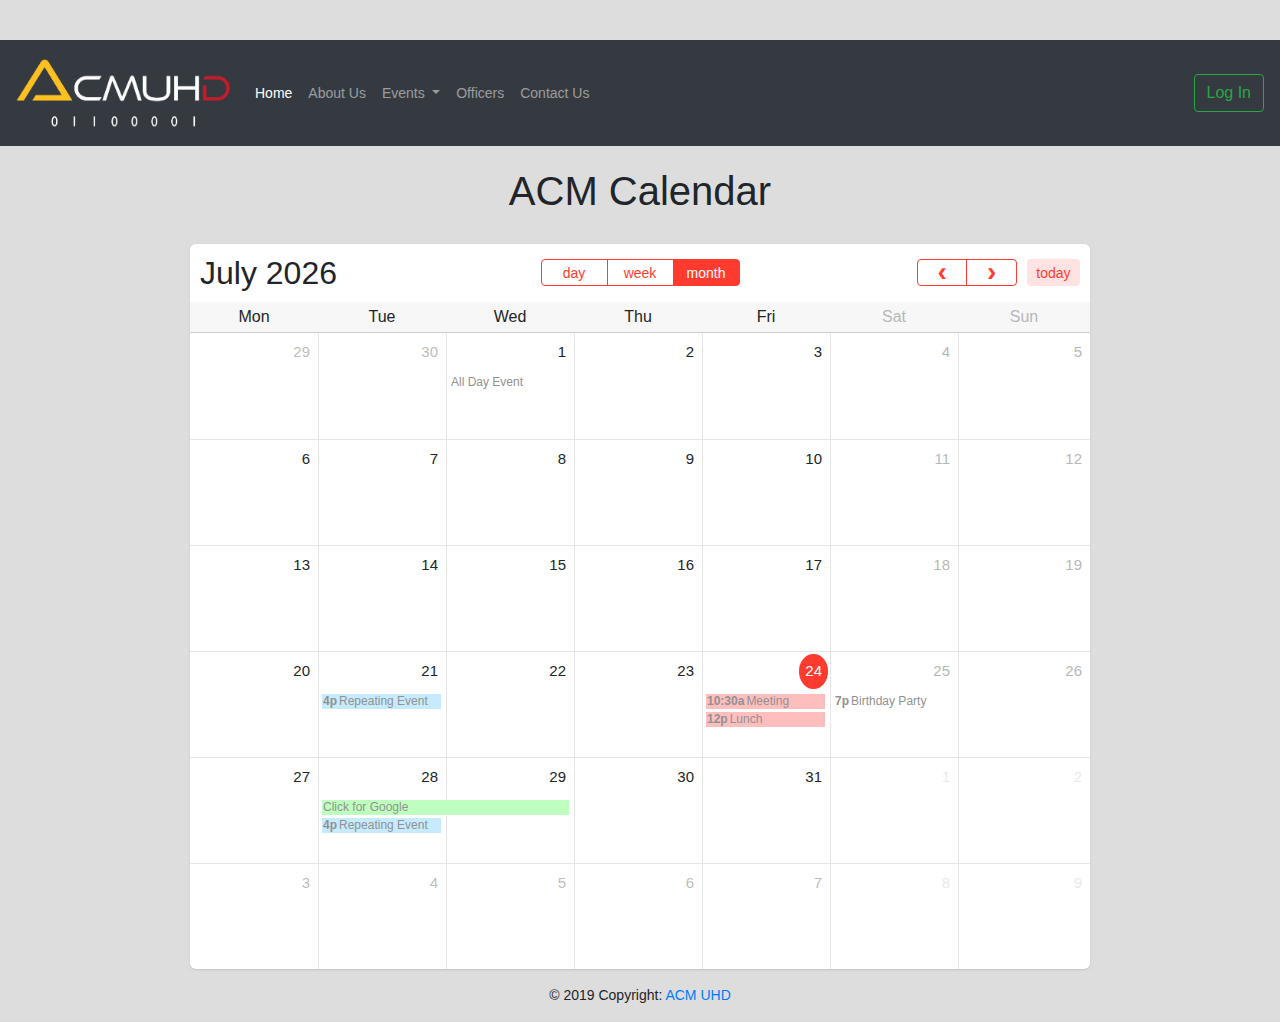
==== ACM website/Index.html @ 23e4f259 "Add files via upload" ====
<!doctype html>
<html lang="en">
  <head>
    <title>ACM UHD | Events</title>

    <meta charset="utf-8">
    <meta name="viewport" content="width=device-width, initial-scale=1, shrink-to-fit=no">
    <meta http-equiv="X-UA-Compatible" content="IE=edge,chrome=1" />

    
    <link rel="stylesheet" href="https://stackpath.bootstrapcdn.com/bootstrap/4.3.1/css/bootstrap.min.css" integrity="sha384-ggOyR0iXCbMQv3Xipma34MD+dH/1fQ784/j6cY/iJTQUOhcWr7x9JvoRxT2MZw1T" crossorigin="anonymous">
    <link href='assets/css/fullcalendar.css' rel='stylesheet' />
<link href='assets/css/fullcalendar.print.css' rel='stylesheet' media='print' />
<script src='assets/js/jquery-1.10.2.js' type="text/javascript"></script>
<script src='assets/js/jquery-ui.custom.min.js' type="text/javascript"></script>
<script src='assets/js/fullcalendar.js' type="text/javascript"></script>
<script>

	$(document).ready(function() {
	    var date = new Date();
		var d = date.getDate();
		var m = date.getMonth();
		var y = date.getFullYear();

		/*  className colors

		className: default(transparent), important(red), chill(pink), success(green), info(blue)

		*/


		/* initialize the external events
		-----------------------------------------------------------------*/

		$('#external-events div.external-event').each(function() {

			// create an Event Object (http://arshaw.com/fullcalendar/docs/event_data/Event_Object/)
			// it doesn't need to have a start or end
			var eventObject = {
				title: $.trim($(this).text()) // use the element's text as the event title
			};

			// store the Event Object in the DOM element so we can get to it later
			$(this).data('eventObject', eventObject);

			// make the event draggable using jQuery UI
			$(this).draggable({
				zIndex: 999,
				revert: true,      // will cause the event to go back to its
				revertDuration: 0  //  original position after the drag
			});

		});


		/* initialize the calendar
		-----------------------------------------------------------------*/

		var calendar =  $('#calendar').fullCalendar({
			header: {
				left: 'title',
				center: 'agendaDay,agendaWeek,month',
				right: 'prev,next today'
			},
			editable: true,
			firstDay: 1, //  1(Monday) this can be changed to 0(Sunday) for the USA system
			selectable: true,
			defaultView: 'month',

			axisFormat: 'h:mm',
			columnFormat: {
                month: 'ddd',    // Mon
                week: 'ddd d', // Mon 7
                day: 'dddd M/d',  // Monday 9/7
                agendaDay: 'dddd d'
            },
            titleFormat: {
                month: 'MMMM yyyy', // September 2009
                week: "MMMM yyyy", // September 2009
                day: 'MMMM yyyy'                  // Tuesday, Sep 8, 2009
            },
			allDaySlot: false,
			selectHelper: true,
			select: function(start, end, allDay) {
				var title = prompt('Event Title:');
				if (title) {
					calendar.fullCalendar('renderEvent',
						{
							title: title,
							start: start,
							end: end,
							allDay: allDay
						},
						true // make the event "stick"
					);
				}
				calendar.fullCalendar('unselect');
			},
			droppable: true, // this allows things to be dropped onto the calendar !!!
			drop: function(date, allDay) { // this function is called when something is dropped

				// retrieve the dropped element's stored Event Object
				var originalEventObject = $(this).data('eventObject');

				// we need to copy it, so that multiple events don't have a reference to the same object
				var copiedEventObject = $.extend({}, originalEventObject);

				// assign it the date that was reported
				copiedEventObject.start = date;
				copiedEventObject.allDay = allDay;

				// render the event on the calendar
				// the last `true` argument determines if the event "sticks" (http://arshaw.com/fullcalendar/docs/event_rendering/renderEvent/)
				$('#calendar').fullCalendar('renderEvent', copiedEventObject, true);

				// is the "remove after drop" checkbox checked?
				if ($('#drop-remove').is(':checked')) {
					// if so, remove the element from the "Draggable Events" list
					$(this).remove();
				}

			},

			events: [
				{
					title: 'All Day Event',
					start: new Date(y, m, 1)
				},
				{
					id: 999,
					title: 'Repeating Event',
					start: new Date(y, m, d-3, 16, 0),
					allDay: false,
					className: 'info'
				},
				{
					id: 999,
					title: 'Repeating Event',
					start: new Date(y, m, d+4, 16, 0),
					allDay: false,
					className: 'info'
				},
				{
					title: 'Meeting',
					start: new Date(y, m, d, 10, 30),
					allDay: false,
					className: 'important'
				},
				{
					title: 'Lunch',
					start: new Date(y, m, d, 12, 0),
					end: new Date(y, m, d, 14, 0),
					allDay: false,
					className: 'important'
				},
				{
					title: 'Birthday Party',
					start: new Date(y, m, d+1, 19, 0),
					end: new Date(y, m, d+1, 22, 30),
					allDay: false,
				},
				{
					title: 'Click for Google',
					start: new Date(y, m, 28),
					end: new Date(y, m, 29),
					url: 'http://google.com/',
					className: 'success'
				}
			],
		});


	});

</script>
<style>

	body {
		margin-top: 40px;
		text-align: center;
		font-size: 14px;
		font-family: "Helvetica Nueue",Arial,Verdana,sans-serif;
		background-color: #DDDDDD;
		}

	#wrap {
		width: 1100px;
		margin: 0 auto;
		}

	#external-events {
		float: left;
		width: 150px;
		padding: 0 10px;
		text-align: left;
		}

	#external-events h4 {
		font-size: 16px;
		margin-top: 0;
		padding-top: 1em;
		}

	.external-event { /* try to mimick the look of a real event */
		margin: 10px 0;
		padding: 2px 4px;
		background: #3366CC;
		color: #fff;
		font-size: .85em;
		cursor: pointer;
		}

	#external-events p {
		margin: 1.5em 0;
		font-size: 11px;
		color: #666;
		}

	#external-events p input {
		margin: 0;
		vertical-align: middle;
		}

	#calendar {
/* 		float: right; */
        margin: 0 auto;
		width: 900px;
		background-color: #FFFFFF;
		  border-radius: 6px;
        box-shadow: 0 1px 2px #C3C3C3;
		}

</style>
  </head>
  <body>
    
    <nav class="navbar navbar-expand-lg navbar-dark bg-dark">
        <a class="navbar-brand" href="#"><img src="images/acmlogo.png" width="215" height="80"></a>
        <button class="navbar-toggler" type="button" data-toggle="collapse" data-target="#navbarSupportedContent" aria-controls="navbarSupportedContent" aria-expanded="false" aria-label="Toggle navigation">
          <span class="navbar-toggler-icon"></span>
        </button>
      
        <div class="collapse navbar-collapse" id="navbarSupportedContent">
          <ul class="navbar-nav mr-auto">
            <li class="nav-item active">
              <a class="nav-link" href="#">Home <span class="sr-only">(current)</span></a>
            </li>
            <li class="nav-item">
              <a class="nav-link" href="#">About Us</a>
            </li>
            <li class="nav-item dropdown">
              <a class="nav-link dropdown-toggle" href="#" id="navbarDropdown" role="button" data-toggle="dropdown" aria-haspopup="true" aria-expanded="false">
                Events
              </a>
              <div class="dropdown-menu" aria-labelledby="navbarDropdown">
                <a class="dropdown-item" href="#">Upcoming Events</a>
                <a class="dropdown-item" href="#">Calender</a>
                <div class="dropdown-divider"></div>
                <!--Extra link removed-->
              </div>
            </li>
            <li class="nav-item">
                <a class="nav-link" href="#">Officers</a>
              </li>
            <li class="nav-item">
              <a class="nav-link" href="#">Contact Us</a>
            </li>
          </ul>
          <form class="form-inline my-2 my-lg-0">
            <!--removed search bar-->
            <button class="btn btn-outline-success my-2 my-sm-0" type="submit">Log In</button>
          </form>
        </div>
      </nav>
      <section>
          <br>
          <h1>ACM Calendar</h1>
          <br>
          <div id='wrap'>

        <div id='calendar'></div>
        
        <div style='clear:both'></div>
        </div>
      </section>
      
      <!-- Footer -->
    <footer class="page-footer font-small blue">

        <!-- Copyright -->
        <div class="footer-copyright text-center py-3">© 2019 Copyright:
          <a href="#"> ACM UHD</a>
        </div>
        <!-- Copyright -->
      
      </footer>
      <!-- Footer -->
    
    <script src="https://code.jquery.com/jquery-3.3.1.slim.min.js" integrity="sha384-q8i/X+965DzO0rT7abK41JStQIAqVgRVzpbzo5smXKp4YfRvH+8abtTE1Pi6jizo" crossorigin="anonymous"></script>
    <script src="https://cdnjs.cloudflare.com/ajax/libs/popper.js/1.14.7/umd/popper.min.js" integrity="sha384-UO2eT0CpHqdSJQ6hJty5KVphtPhzWj9WO1clHTMGa3JDZwrnQq4sF86dIHNDz0W1" crossorigin="anonymous"></script>
    <script src="https://stackpath.bootstrapcdn.com/bootstrap/4.3.1/js/bootstrap.min.js" integrity="sha384-JjSmVgyd0p3pXB1rRibZUAYoIIy6OrQ6VrjIEaFf/nJGzIxFDsf4x0xIM+B07jRM" crossorigin="anonymous"></script>
    <script src='assets/js/jquery-1.10.2.js' type="text/javascript"></script>
    <script src='assets/js/jquery-ui.custom.min.js' type="text/javascript"></script>
    <script src='assets/js/fullcalendar.js' type="text/javascript"></script>
</body>
</html>
---- ACM website/assets/css/fullcalendar.css ----
/*!
 * FullCalendar v1.6.4 Stylesheet
 * Docs & License: http://arshaw.com/fullcalendar/
 * (c) 2013 Adam Shaw
 */


.fc {
	direction: ltr;
	text-align: left;
	}
	
.fc table {
	border-collapse: collapse;
	border-spacing: 0;
	}
	
html .fc,
.fc table {
	font-size: 1em;
	font-family: "Helvetica Neue",Helvetica;

	}
	
.fc td,
.fc th {
	padding: 0;
	vertical-align: top;
	}



/* Header
------------------------------------------------------------------------*/

.fc-header td {
	white-space: nowrap;
	padding: 15px 10px 0px;
}

.fc-header-left {
	width: 25%;
	text-align: left;
}
	
.fc-header-center {
	text-align: center;
	}
	
.fc-header-right {
	width: 25%;
	text-align: right;
	}
	
.fc-header-title {
	display: inline-block;
	vertical-align: top;
	margin-top: -5px;
}
	
.fc-header-title h2 {
	margin-top: 0;
	white-space: nowrap;
	font-size: 32px;
    font-weight: 100;
    margin-bottom: 10px;
}
	
.fc .fc-header-space {
	padding-left: 10px;
	}
	
.fc-header .fc-button {
	margin-bottom: 1em;
	vertical-align: top;
	}
	
/* buttons edges butting together */

.fc-header .fc-button {
	margin-right: -1px;
	}
	
.fc-header .fc-corner-right,  /* non-theme */
.fc-header .ui-corner-right { /* theme */
	margin-right: 0; /* back to normal */
	}
	
/* button layering (for border precedence) */
	
.fc-header .fc-state-hover,
.fc-header .ui-state-hover {
	z-index: 2;
	}
	
.fc-header .fc-state-down {
	z-index: 3;
	}

.fc-header .fc-state-active,
.fc-header .ui-state-active {
	z-index: 4;
	}
	
	
	
/* Content
------------------------------------------------------------------------*/
	
.fc-content {
	clear: both;
	zoom: 1; /* for IE7, gives accurate coordinates for [un]freezeContentHeight */
	}
	
.fc-view {
	width: 100%;
	overflow: hidden;
	}
	
	

/* Cell Styles
------------------------------------------------------------------------*/

    /* <th>, usually */
.fc-widget-content {  /* <td>, usually */
	border: 1px solid #e5e5e5;
	}
.fc-widget-header{
    border-bottom: 1px solid #EEE; 
}	
.fc-state-highlight { /* <td> today cell */ /* TODO: add .fc-today to <th> */
	/* background: #fcf8e3; */
}

.fc-state-highlight > div > div.fc-day-number{
    background-color: #ff3b30;
    color: #FFFFFF;
    border-radius: 50%;
    margin: 4px;
}
	
.fc-cell-overlay { /* semi-transparent rectangle while dragging */
	background: #bce8f1;
	opacity: .3;
	filter: alpha(opacity=30); /* for IE */
	}
	


/* Buttons
------------------------------------------------------------------------*/

.fc-button {
	position: relative;
	display: inline-block;
	padding: 0 .6em;
	overflow: hidden;
	height: 1.9em;
	line-height: 1.9em;
	white-space: nowrap;
	cursor: pointer;
	}
	
.fc-state-default { /* non-theme */
	border: 1px solid;
	}

.fc-state-default.fc-corner-left { /* non-theme */
	border-top-left-radius: 4px;
	border-bottom-left-radius: 4px;
	}

.fc-state-default.fc-corner-right { /* non-theme */
	border-top-right-radius: 4px;
	border-bottom-right-radius: 4px;
	}

/*
	Our default prev/next buttons use HTML entities like &lsaquo; &rsaquo; &laquo; &raquo;
	and we'll try to make them look good cross-browser.
*/

.fc-text-arrow {
	margin: 0 .4em;
	font-size: 2em;
	line-height: 23px;
	vertical-align: baseline; /* for IE7 */
	}

.fc-button-prev .fc-text-arrow,
.fc-button-next .fc-text-arrow { /* for &lsaquo; &rsaquo; */
	font-weight: bold;
	}
	
/* icon (for jquery ui) */
	
.fc-button .fc-icon-wrap {
	position: relative;
	float: left;
	top: 50%;
	}
	
.fc-button .ui-icon {
	position: relative;
	float: left;
	margin-top: -50%;
	*margin-top: 0;
	*top: -50%;
	}


.fc-state-default {
	border-color: #ff3b30;
	color: #ff3b30;	
}
.fc-button-month.fc-state-default, .fc-button-agendaWeek.fc-state-default, .fc-button-agendaDay.fc-state-default{
    min-width: 67px;
	text-align: center;
	transition: all 0.2s;
	-webkit-transition: all 0.2s;
}
.fc-state-hover,
.fc-state-down,
.fc-state-active,
.fc-state-disabled {
	color: #333333;
	background-color: #FFE3E3;
	}

.fc-state-hover {
	color: #ff3b30;
	text-decoration: none;
	background-position: 0 -15px;
	-webkit-transition: background-position 0.1s linear;
	   -moz-transition: background-position 0.1s linear;
	     -o-transition: background-position 0.1s linear;
	        transition: background-position 0.1s linear;
	}

.fc-state-down,
.fc-state-active {
	background-color: #ff3b30;
	background-image: none;
	outline: 0;
	color: #FFFFFF;
}

.fc-state-disabled {
	cursor: default;
	background-image: none;
	background-color: #FFE3E3;
	filter: alpha(opacity=65);
	box-shadow: none;
	border:1px solid #FFE3E3;
	color: #ff3b30;
	}

	

/* Global Event Styles
------------------------------------------------------------------------*/

.fc-event-container > * {
	z-index: 8;
	}

.fc-event-container > .ui-draggable-dragging,
.fc-event-container > .ui-resizable-resizing {
	z-index: 9;
	}
	 
.fc-event {
	border: 1px solid #FFF; /* default BORDER color */
	background-color: #FFF; /* default BACKGROUND color */
	color: #919191;               /* default TEXT color */
	font-size: 12px;
	cursor: default;
}
.fc-event.chill{
    background-color: #f3dcf8;
}
.fc-event.info{
    background-color: #c6ebfe;
}
.fc-event.important{
    background-color: #FFBEBE;
}
.fc-event.success{
    background-color: #BEFFBF;
}
.fc-event:hover{
    opacity: 0.7;
}
a.fc-event {
	text-decoration: none;
	}
	
a.fc-event,
.fc-event-draggable {
	cursor: pointer;
	}
	
.fc-rtl .fc-event {
	text-align: right;
	}

.fc-event-inner {
	width: 100%;
	height: 100%;
	overflow: hidden;
	line-height: 15px;
	}
	
.fc-event-time,
.fc-event-title {
	padding: 0 1px;
	}
	
.fc .ui-resizable-handle {
	display: block;
	position: absolute;
	z-index: 99999;
	overflow: hidden; /* hacky spaces (IE6/7) */
	font-size: 300%;  /* */
	line-height: 50%; /* */
	}
	
	
	
/* Horizontal Events
------------------------------------------------------------------------*/

.fc-event-hori {
	border-width: 1px 0;
	margin-bottom: 1px;
	}

.fc-ltr .fc-event-hori.fc-event-start,
.fc-rtl .fc-event-hori.fc-event-end {
	border-left-width: 1px;
	/*
border-top-left-radius: 3px;
	border-bottom-left-radius: 3px;
*/
	}

.fc-ltr .fc-event-hori.fc-event-end,
.fc-rtl .fc-event-hori.fc-event-start {
	border-right-width: 1px;
	/*
border-top-right-radius: 3px;
	border-bottom-right-radius: 3px;
*/
	}
	
/* resizable */
	
.fc-event-hori .ui-resizable-e {
	top: 0           !important; /* importants override pre jquery ui 1.7 styles */
	right: -3px      !important;
	width: 7px       !important;
	height: 100%     !important;
	cursor: e-resize;
	}
	
.fc-event-hori .ui-resizable-w {
	top: 0           !important;
	left: -3px       !important;
	width: 7px       !important;
	height: 100%     !important;
	cursor: w-resize;
	}
	
.fc-event-hori .ui-resizable-handle {
	_padding-bottom: 14px; /* IE6 had 0 height */
	}
	
	
	
/* Reusable Separate-border Table
------------------------------------------------------------*/

table.fc-border-separate {
	border-collapse: separate;
	}
	
.fc-border-separate th,
.fc-border-separate td {
	border-width: 1px 0 0 1px;
	}
	
.fc-border-separate th.fc-last,
.fc-border-separate td.fc-last {
	border-right-width: 1px;
	}
	

.fc-border-separate tr.fc-last td {
	
}
.fc-border-separate .fc-week .fc-first{
    border-left: 0;
}
.fc-border-separate .fc-week .fc-last{
    border-right: 0;
}
.fc-border-separate tr.fc-last th{
    border-bottom-width: 1px;
    border-color: #cdcdcd;
    font-size: 16px;
    font-weight: 300;
	line-height: 30px;
}
.fc-border-separate tbody tr.fc-first td,
.fc-border-separate tbody tr.fc-first th {
	border-top-width: 0;
	}
	
	

/* Month View, Basic Week View, Basic Day View
------------------------------------------------------------------------*/

.fc-grid th {
	text-align: center;
	}

.fc .fc-week-number {
	width: 22px;
	text-align: center;
	}

.fc .fc-week-number div {
	padding: 0 2px;
	}
	
.fc-grid .fc-day-number {
	float: right;
	padding: 0 2px;
	}
	
.fc-grid .fc-other-month .fc-day-number {
	opacity: 0.3;
	filter: alpha(opacity=30); /* for IE */
	/* opacity with small font can sometimes look too faded
	   might want to set the 'color' property instead
	   making day-numbers bold also fixes the problem */
	}
	
.fc-grid .fc-day-content {
	clear: both;
	padding: 2px 2px 1px; /* distance between events and day edges */
	}
	
/* event styles */
	
.fc-grid .fc-event-time {
	font-weight: bold;
	}
	
/* right-to-left */
	
.fc-rtl .fc-grid .fc-day-number {
	float: left;
	}
	
.fc-rtl .fc-grid .fc-event-time {
	float: right;
	}
	
	

/* Agenda Week View, Agenda Day View
------------------------------------------------------------------------*/

.fc-agenda table {
	border-collapse: separate;
	}
	
.fc-agenda-days th {
	text-align: center;
	}
	
.fc-agenda .fc-agenda-axis {
	width: 50px;
	padding: 0 4px;
	vertical-align: middle;
	text-align: right;
	white-space: nowrap;
	font-weight: normal;
	}

.fc-agenda .fc-week-number {
	font-weight: bold;
	}
	
.fc-agenda .fc-day-content {
	padding: 2px 2px 1px;
	}
	
/* make axis border take precedence */
	
.fc-agenda-days .fc-agenda-axis {
	border-right-width: 1px;
	}
	
.fc-agenda-days .fc-col0 {
	border-left-width: 0;
	}
	
/* all-day area */
	
.fc-agenda-allday th {
	border-width: 0 1px;
	}
	
.fc-agenda-allday .fc-day-content {
	min-height: 34px; /* TODO: doesnt work well in quirksmode */
	_height: 34px;
	}
	
/* divider (between all-day and slots) */
	
.fc-agenda-divider-inner {
	height: 2px;
	overflow: hidden;
	}
	
.fc-widget-header .fc-agenda-divider-inner {
	background: #eee;
	}
	
/* slot rows */
	
.fc-agenda-slots th {
	border-width: 1px 1px 0;
	}
	
.fc-agenda-slots td {
	border-width: 1px 0 0;
	background: none;
	}
	
.fc-agenda-slots td div {
	height: 20px;
	}
	
.fc-agenda-slots tr.fc-slot0 th,
.fc-agenda-slots tr.fc-slot0 td {
	border-top-width: 0;
	}
	
.fc-agenda-slots tr.fc-minor th.ui-widget-header {
	*border-top-style: solid; /* doesn't work with background in IE6/7 */
	}
	


/* Vertical Events
------------------------------------------------------------------------*/

.fc-event-vert {
	border-width: 0 1px;
	}

.fc-event-vert.fc-event-start {
	border-top-width: 1px;
	border-top-left-radius: 3px;
	border-top-right-radius: 3px;
	}

.fc-event-vert.fc-event-end {
	border-bottom-width: 1px;
	border-bottom-left-radius: 3px;
	border-bottom-right-radius: 3px;
	}
	
.fc-event-vert .fc-event-time {
	white-space: nowrap;
	font-size: 10px;
	}

.fc-event-vert .fc-event-inner {
	position: relative;
	z-index: 2;
	}
	
.fc-event-vert .fc-event-bg { /* makes the event lighter w/ a semi-transparent overlay  */
	position: absolute;
	z-index: 1;
	top: 0;
	left: 0;
	width: 100%;
	height: 100%;
	background: #fff;
	opacity: .25;
	filter: alpha(opacity=25);
	}
	
.fc .ui-draggable-dragging .fc-event-bg, /* TODO: something nicer like .fc-opacity */
.fc-select-helper .fc-event-bg {
	display: none\9; /* for IE6/7/8. nested opacity filters while dragging don't work */
	}
	
/* resizable */
	
.fc-event-vert .ui-resizable-s {
	bottom: 0        !important; /* importants override pre jquery ui 1.7 styles */
	width: 100%      !important;
	height: 8px      !important;
	overflow: hidden !important;
	line-height: 8px !important;
	font-size: 11px  !important;
	font-family: monospace;
	text-align: center;
	cursor: s-resize;
	}
	
.fc-agenda .ui-resizable-resizing { /* TODO: better selector */
	_overflow: hidden;
	}
	
thead tr.fc-first{
    background-color: #f7f7f7;
}
table.fc-header{
    background-color: #FFFFFF;
    border-radius: 6px 6px 0 0;
}

.fc-week .fc-day > div .fc-day-number{
    font-size: 15px;
    margin: 2px;
    min-width: 19px;
    padding: 6px;
    text-align: center;
}
.fc-sun, .fc-sat{
    color: #b8b8b8;
}

.fc-week .fc-day:hover .fc-day-number{
    background-color: #B8B8B8;
    border-radius: 50%;
    color: #FFFFFF;
    transition: background-color 0.2s;
}
.fc-week .fc-day.fc-state-highlight:hover .fc-day-number{
    background-color:  #ff3b30;
}
.fc-button-today{
    border: 1px solid rgba(255,255,255,.0);
}
.fc-view-agendaDay thead tr.fc-first .fc-widget-header{
    text-align: right;
    padding-right: 10px;
}
---- ACM website/assets/css/fullcalendar.print.css ----
/*!
 * FullCalendar v1.6.4 Print Stylesheet
 * Docs & License: http://arshaw.com/fullcalendar/
 * (c) 2013 Adam Shaw
 */

/*
 * Include this stylesheet on your page to get a more printer-friendly calendar.
 * When including this stylesheet, use the media='print' attribute of the <link> tag.
 * Make sure to include this stylesheet IN ADDITION to the regular fullcalendar.css.
 */
 
 
 /* Events
-----------------------------------------------------*/
 
.fc-event {
	background: #fff !important;
	color: #000 !important;
	}
	
/* for vertical events */
	
.fc-event-bg {
	display: none !important;
	}
	
.fc-event .ui-resizable-handle {
	display: none !important;
	}
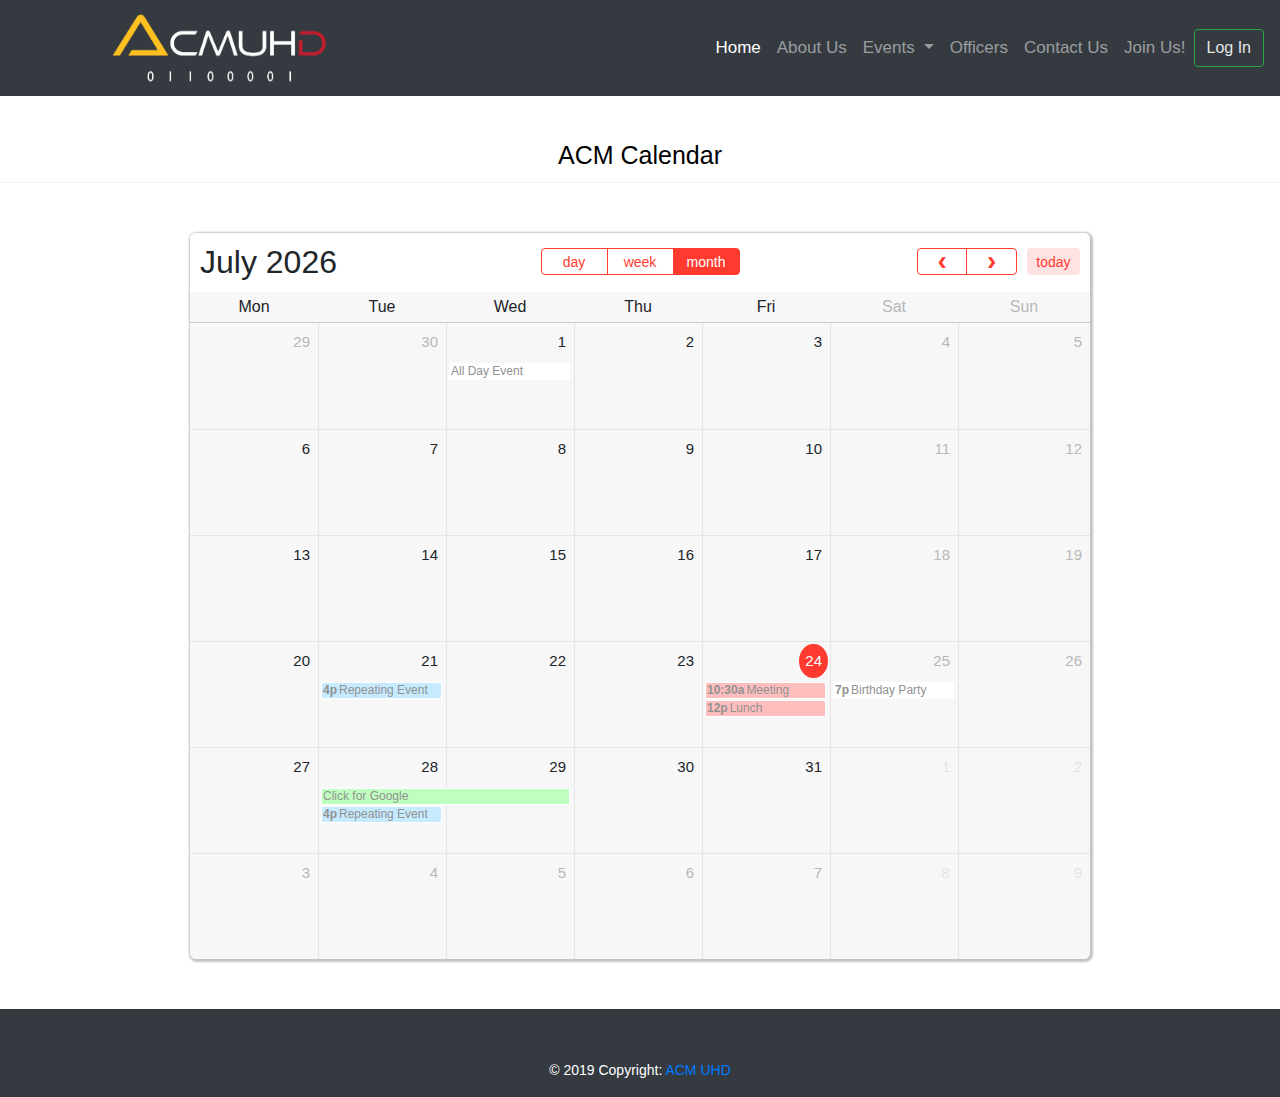
==== commit 9ec9ab85: "Add files via upload" ====
--- a/ACM website/Index.html
+++ b/ACM website/Index.html
@@ -8,7 +8,7 @@
     <meta http-equiv="X-UA-Compatible" content="IE=edge,chrome=1" />
 
     
-    <link rel="stylesheet" href="https://stackpath.bootstrapcdn.com/bootstrap/4.3.1/css/bootstrap.min.css" integrity="sha384-ggOyR0iXCbMQv3Xipma34MD+dH/1fQ784/j6cY/iJTQUOhcWr7x9JvoRxT2MZw1T" crossorigin="anonymous">
+    <link href="bootstrap-4.3.1-dist/css/bootstrap.css" rel="stylesheet">
     <link href='assets/css/fullcalendar.css' rel='stylesheet' />
 <link href='assets/css/fullcalendar.print.css' rel='stylesheet' media='print' />
 <script src='assets/js/jquery-1.10.2.js' type="text/javascript"></script>
@@ -176,11 +176,12 @@
 <style>
 
 	body {
-		margin-top: 40px;
+		/*changed to 0 px instead 40 */
+		margin-top: 0px;
 		text-align: center;
 		font-size: 14px;
 		font-family: "Helvetica Nueue",Arial,Verdana,sans-serif;
-		background-color: #DDDDDD;
+		background-color: rgb(255, 255, 255);
 		}
 
 	#wrap {
@@ -223,25 +224,25 @@
 
 	#calendar {
 /* 		float: right; */
-        margin: 0 auto;
+        margin: 50px auto;
 		width: 900px;
-		background-color: #FFFFFF;
-		  border-radius: 6px;
-        box-shadow: 0 1px 2px #C3C3C3;
+		background-color: rgba(247, 247, 247, 0.966);
+		border-radius: 6px;
+        box-shadow: 1px 1px 2px 2px #C3C3C3;
 		}
 
 </style>
   </head>
   <body>
-    
-    <nav class="navbar navbar-expand-lg navbar-dark bg-dark">
+
+    <nav class="navbar sticky-top navbar-expand-lg navbar-dark bg-dark">
         <a class="navbar-brand" href="#"><img src="images/acmlogo.png" width="215" height="80"></a>
         <button class="navbar-toggler" type="button" data-toggle="collapse" data-target="#navbarSupportedContent" aria-controls="navbarSupportedContent" aria-expanded="false" aria-label="Toggle navigation">
           <span class="navbar-toggler-icon"></span>
         </button>
       
         <div class="collapse navbar-collapse" id="navbarSupportedContent">
-          <ul class="navbar-nav mr-auto">
+          <ul class="navbar-nav ml-auto">
             <li class="nav-item active">
               <a class="nav-link" href="#">Home <span class="sr-only">(current)</span></a>
             </li>
@@ -264,18 +265,24 @@
               </li>
             <li class="nav-item">
               <a class="nav-link" href="#">Contact Us</a>
-            </li>
+			</li>
+			<li class="nav-item">
+				<a class="nav-link" href="#">Join Us!</a>
+			  </li>
           </ul>
           <form class="form-inline my-2 my-lg-0">
             <!--removed search bar-->
             <button class="btn btn-outline-success my-2 my-sm-0" type="submit">Log In</button>
           </form>
         </div>
-      </nav>
+	  </nav>
+	  
+	
       <section>
-          <br>
+          <header class="toast-header navbar-nav">
           <h1>ACM Calendar</h1>
-          <br>
+		  </header>
+		  
           <div id='wrap'>
 
         <div id='calendar'></div>
@@ -285,7 +292,7 @@
       </section>
       
       <!-- Footer -->
-    <footer class="page-footer font-small blue">
+    <footer class="footer footer2">
 
         <!-- Copyright -->
         <div class="footer-copyright text-center py-3">© 2019 Copyright:
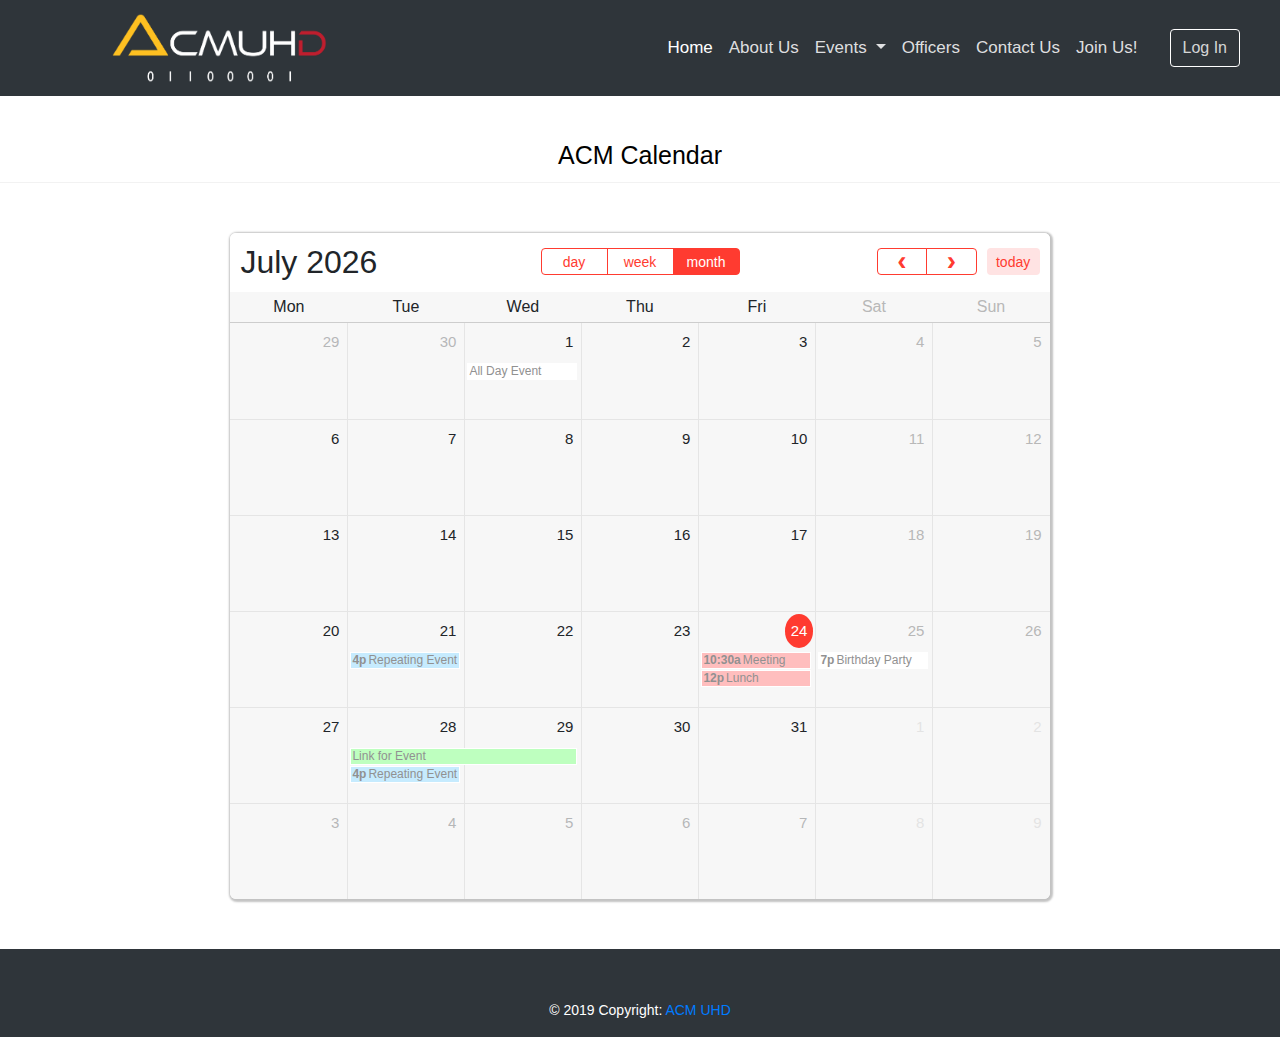
==== commit beb09c92: "Add files via upload" ====
--- a/ACM website/Index.html
+++ b/ACM website/Index.html
@@ -160,7 +160,7 @@
 					allDay: false,
 				},
 				{
-					title: 'Click for Google',
+					title: 'Link for Event',
 					start: new Date(y, m, 28),
 					end: new Date(y, m, 29),
 					url: 'http://google.com/',
@@ -185,7 +185,7 @@
 		}
 
 	#wrap {
-		width: 1100px;
+		width: 80%;
 		margin: 0 auto;
 		}
 
@@ -225,7 +225,7 @@
 	#calendar {
 /* 		float: right; */
         margin: 50px auto;
-		width: 900px;
+		width: 80%;
 		background-color: rgba(247, 247, 247, 0.966);
 		border-radius: 6px;
         box-shadow: 1px 1px 2px 2px #C3C3C3;
@@ -235,8 +235,8 @@
   </head>
   <body>
 
-    <nav class="navbar sticky-top navbar-expand-lg navbar-dark bg-dark">
-        <a class="navbar-brand" href="#"><img src="images/acmlogo.png" width="215" height="80"></a>
+    <nav class="navbar sticky-top navbar-expand-xl navbar-dark bg-dark">
+        <a class="navbar-brand img-fluid-2" href="#"><img src="images/acmlogo.png" alt="ACM UHD" width="215" height="80"></a>
         <button class="navbar-toggler" type="button" data-toggle="collapse" data-target="#navbarSupportedContent" aria-controls="navbarSupportedContent" aria-expanded="false" aria-label="Toggle navigation">
           <span class="navbar-toggler-icon"></span>
         </button>
@@ -272,7 +272,7 @@
           </ul>
           <form class="form-inline my-2 my-lg-0">
             <!--removed search bar-->
-            <button class="btn btn-outline-success my-2 my-sm-0" type="submit">Log In</button>
+            <button class="btn btn-outline-success my-2 my-sm-0 mx-4" type="submit">Log In</button>
           </form>
         </div>
 	  </nav>
